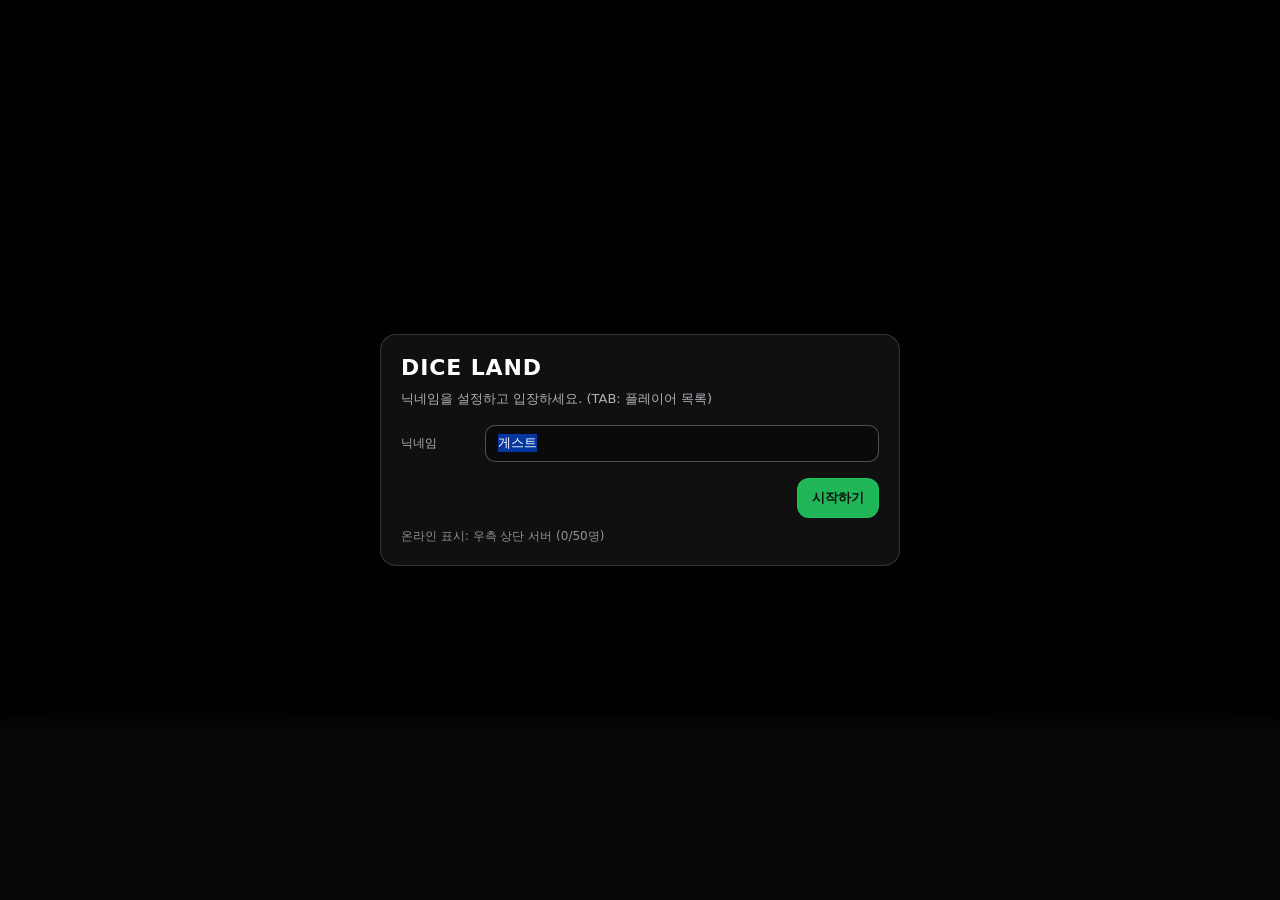
==== index.html @ c03cc37b "Add files via upload" ====
﻿<!doctype html>
<html lang="ko">
<head>
  <meta charset="UTF-8" />
  <meta name="viewport" content="width=device-width,initial-scale=1.0" />
  <title>DiceLand 1.4</title>

  <link rel="stylesheet" href="./styles/base.css" />
  <link rel="stylesheet" href="./styles/hud.css" />
  <link rel="stylesheet" href="./styles/modal.css" />
  <link rel="stylesheet" href="./styles/chat.css" />
  <link rel="stylesheet" href="./styles/menu.css" />
  <link rel="stylesheet" href="./styles/playerList.css" />
  <link rel="stylesheet" href="./styles/scenes/slotMachine.css" />
  <link rel="stylesheet" href="./styles/scenes/exchange.css" />
  <link rel="stylesheet" href="./styles/scenes/casino.css" />
  <link rel="stylesheet" href="./styles/scenes/blackjack.css" />
  <link rel="stylesheet" href="./styles/scenes/roulette.css" />
  <link rel="stylesheet" href="./styles/scenes/russianroulette.css" />

  <link rel="icon" href="./assets/favicon.ico" />
</head>

<body>
  <!-- MAIN MENU (index single entry) -->
  <div id="main-menu" class="hidden" aria-hidden="true">
    <div class="menu-panel">
      <h1 class="menu-title">DICE LAND</h1>
      <p class="menu-desc">닉네임을 설정하고 입장하세요. (TAB: 플레이어 목록)</p>

      <div class="menu-row">
        <label for="menu-nickname">닉네임</label>
        <input id="menu-nickname" type="text" maxlength="12" placeholder="닉네임" />
      </div>

      <div class="menu-actions">
        <button id="menu-start" class="menu-btn primary" type="button">시작하기</button>
      </div>

      <div class="menu-hint">온라인 표시: 우측 상단 서버 (0/50명)</div>
    </div>
  </div>

  <!-- Settings Gear (in-game) -->
  <button id="settings-btn" class="settings-gear" type="button" aria-label="설정">⚙</button>

  <!-- Settings Modal -->
  <div id="settings-modal" class="modal hidden" aria-hidden="true">
    <div class="modal-backdrop" id="settings-backdrop"></div>
    <div class="modal-panel" role="dialog" aria-modal="true" aria-label="설정">
      <h2 class="modal-title">설정</h2>
      <p class="modal-desc">메인 화면으로 돌아가거나 계속할 수 있습니다.</p>
      <div class="settings-actions">
        <button id="settings-to-main" class="menu-btn" type="button">메인으로</button>
        <button id="settings-close" class="menu-btn primary" type="button">닫기</button>
      </div>
    </div>
  </div>

  <!-- GAME CANVAS -->
  <canvas id="gameCanvas" width="1280" height="720"></canvas>

  <!-- HUD -->
  <div id="ui-layer">
    <div class="hud-box">
      <h1 class="hud-title">GRAND CASINO</h1>
      <p class="hud-sub">위치: <span id="location-text">카지노 로비</span></p>
    </div>
  </div>

  <!-- Controls Panel (right) -->
  <div id="controls-panel" class="hidden">
    <div class="hud-box hud-help">
      <div>이동: WASD / 방향키</div>
      <div>상호작용: <b>F</b></div>
      <div>닫기: <b>ESC</b></div>
    </div>
  </div>

  <div id="ui-top-right">
    <button id="controls-toggle" type="button" aria-pressed="false">컨트롤 변경(모바일)</button>

    <div id="server-status" class="hud-box">
      <div class="hud-title">SERVER</div>
      <div id="server-count" class="hud-value" data-server-count>0/50명</div>
    </div>

    <div class="hud-box">
      <div class="hud-title">돈</div>
      <div id="money-display" class="hud-value">0원</div>
    </div>

    <div class="hud-box">
      <div class="hud-title">칩</div>
      <div id="chip-display" class="hud-value">0</div>
    </div>
  </div>

  <!-- Ranking Layer -->
  <div id="ranking-layer">
    <div class="ranking-box">
      <div class="ranking-title">
        <span>TOP 도박사</span>
        <span style="font-size: 11px; opacity: 0.7;">실시간</span>
      </div>
      <ul id="ranking-list" class="ranking-list"></ul>
    </div>
  </div>

  <div id="interaction-prompt" class="interaction-prompt" aria-hidden="true"></div>

  <!-- Mobile -->
  <div id="joystick-zone">
    <div id="joystick-knob"></div>
  </div>
  <button id="mobile-action" class="mobile-action" type="button" aria-label="상호작용(F)">F</button>

  <!-- SLOT MODAL -->
  <div id="slot-modal" class="modal hidden" aria-hidden="true">
    <div class="modal-backdrop" id="slot-backdrop"></div>
    <div class="modal-panel" role="dialog" aria-modal="true" aria-label="슬롯머신">
      <div class="modal-topbar">
        <div class="modal-title">SLOT MACHINE</div>
        <button class="modal-close" id="slot-close-btn" type="button">닫기 (ESC)</button>
      </div>
      <div class="slot-wrap">
        <div class="game-container">
          <canvas id="slotCanvas" width="400" height="240"></canvas>
          <div class="control-panel">
            <div class="status-bar">
              <div class="lcd-display">
                <span class="label">CREDIT</span>
                <span id="creditDisplay" class="value">0</span>
              </div>
              <div class="lcd-display">
                <span class="label">WIN</span>
                <span id="winDisplay" class="value">0</span>
              </div>
            </div>
            <div class="msg-box" id="msgArea">레버를 당겨주세요!</div>
            <div class="buttons">
              <button class="bet-btn" data-bet="10" type="button">10칩</button>
              <button class="bet-btn" data-bet="50" type="button">50칩</button>
              <button class="bet-btn active" data-bet="100" type="button">100칩(MAX)</button>
            </div>
          </div>
        </div>
      </div>
    </div>
  </div>

  <!-- EXCHANGE MODAL -->
  <div id="exchange-modal" class="modal hidden" aria-hidden="true">
    <div class="modal-backdrop" id="exchange-backdrop"></div>
    <div class="modal-panel" role="dialog" aria-modal="true" aria-label="환전소">
      <div class="modal-topbar">
        <div class="modal-title">EXCHANGE</div>
        <button class="modal-close" id="exchange-close-btn" type="button">닫기 (ESC)</button>
      </div>
      <div class="slot-wrap">
        <div class="game-container">
          <div class="control-panel" style="border-top: 2px solid #444; border-radius: 12px;">
            <div class="status-bar">
              <div class="lcd-display">
                <span class="label">CASH (원)</span>
                <span id="exchangeCash" class="value">0</span>
              </div>
              <div class="lcd-display">
                <span class="label">CHIPS</span>
                <span id="exchangeChips" class="value">0</span>
              </div>
              <div class="lcd-display">
                <span class="label">CHIP VALUE (원)</span>
                <span id="exchangeChipValue" class="value">0</span>
              </div>
            </div>
            <div class="msg-box" id="exchangeMsg">환전할 금액(칩)을 선택하세요!</div>
            <div class="buttons" style="flex-wrap: wrap;">
              <button class="bet-btn xchg-btn" data-dir="C2H" data-amount="10" type="button">1만원 → 10칩</button>
              <button class="bet-btn xchg-btn" data-dir="C2H" data-amount="50" type="button">5만원 → 50칩</button>
              <button class="bet-btn xchg-btn" data-dir="C2H" data-amount="100" type="button">10만원 → 100칩</button>
              <button class="bet-btn xchg-btn" data-dir="H2C" data-amount="10" type="button">10칩 → 1만원</button>
              <button class="bet-btn xchg-btn" data-dir="H2C" data-amount="50" type="button">50칩 → 5만원</button>
              <button class="bet-btn xchg-btn" data-dir="H2C" data-amount="100" type="button">100칩 → 10만원</button>
            </div>
          </div>
        </div>
      </div>
    </div>
  </div>

  <!-- BLACKJACK MODAL -->
  <div id="blackjack-modal" class="modal hidden" aria-hidden="true">
    <div class="modal-backdrop" id="blackjack-backdrop"></div>
    <div class="modal-panel" role="dialog" aria-modal="true" aria-label="블랙잭">
      <div class="modal-topbar">
        <div class="modal-title">BLACKJACK - STRATEGY</div>
        <button class="modal-close" id="blackjack-close-btn" type="button">닫기 (ESC)</button>
      </div>
      <div class="felt-table">
        <div class="flex" style="flex-direction: column; align-items: center; padding-top: 2rem;">
          <div style="color: rgba(220,252,231,0.5); font-weight: bold; margin-bottom: 0.5rem; letter-spacing: 0.2em; font-size: 0.75rem;">DEALER</div>
          <div style="height: 2rem; margin-bottom: 0.5rem; display: flex; align-items: center;">
            <span id="bj-dealer-score" class="dealer-score">0</span>
          </div>
          <div id="bj-dealer-hand" class="hand-container" style="width: 100%;"></div>
        </div>
        <div style="position: relative; flex: 1; display: flex; align-items: center; justify-content: center;">
          <div class="msg-overlay" id="bj-message-box">
            <h1 id="bj-game-result" class="msg-title">WIN!</h1>
            <p id="bj-game-desc" class="msg-desc">딜러 버스트</p>
          </div>
        </div>
        <div class="flex" style="flex-direction: column; align-items: center; padding-bottom: 1.5rem; position: relative; z-index: 10; width: 100%;">
          <div id="bj-player-hand" class="hand-container" style="width: 100%; margin-bottom: 0.5rem;"></div>
          <div class="info-row">
            <div class="info-col" style="text-align: left;">
              <div class="info-label">보유 칩</div>
              <div id="bj-chips-display" class="info-val yellow">0</div>
            </div>
            <div class="flex" style="flex-direction: column; align-items: center;">
              <span style="color: rgba(220,252,231,0.5); font-weight: bold; letter-spacing: 0.2em; font-size: 0.75rem; margin-bottom: 0.25rem;">PLAYER</span>
              <div style="display: flex; align-items: center; gap: 0.5rem;">
                <div id="bj-ace-controls" class="hidden">
                  <button id="bj-ace-1" class="ace-btn">A=1</button>
                  <button id="bj-ace-11" class="ace-btn active">A=11</button>
                </div>
                <span id="bj-player-score" class="player-score">0</span>
              </div>
            </div>
            <div class="info-col" style="text-align: right;">
              <div class="info-label">현재 베팅</div>
              <div id="bj-bet-display" class="info-val white">0</div>
            </div>
          </div>
          <div id="bj-panel-betting" class="controls-area">
            <div class="flex gap-4">
              <button class="bj-chip chip-10" data-amount="10">10</button>
              <button class="bj-chip chip-50" data-amount="50">50</button>
              <button class="bj-chip chip-100" data-amount="100">100</button>
            </div>
            <div style="width: 1px; height: 32px; background: rgba(255,255,255,0.2); margin: 0 1rem;"></div>
            <button id="bj-btn-reset" class="text-xs" style="color: #fca5a5; font-weight: bold; margin-right: 1rem;">취소</button>
            <button id="bj-btn-deal" disabled class="btn-deal">게임 시작</button>
          </div>
          <div id="bj-panel-play" class="controls-area hidden">
            <button id="bj-btn-hit" class="btn-action btn-hit">히트 (Hit)</button>
            <button id="bj-btn-stand" class="btn-action btn-stand">스탠드 (Stand)</button>
            <button id="bj-btn-double" class="btn-action btn-double">더블<br>다운</button>
          </div>
          <div id="bj-panel-restart" class="controls-area hidden">
            <button id="bj-btn-restart" class="btn-restart">다시 하기</button>
          </div>
        </div>
      </div>
    </div>
  </div>

  <!-- ROULETTE MODAL -->
  <div id="roulette-modal" class="modal hidden" aria-hidden="true">
    <div class="modal-backdrop" id="roulette-backdrop"></div>
    <div class="modal-panel" role="dialog" aria-modal="true" aria-label="룰렛">
      <div class="modal-topbar">
        <div class="modal-title">ROYAL ROULETTE</div>
        <div style="display:flex; gap:0.5rem; align-items:center;">
          <button id="roulette-help-btn" class="btn-help-icon" title="배당률 보기">?</button>
          <button class="modal-close" id="roulette-close-btn" type="button">닫기 (ESC)</button>
        </div>
      </div>

      <!-- 도움말(배당률) 모달 오버레이 -->
      <div id="roulette-help-overlay" class="help-overlay hidden">
        <div class="help-panel">
          <div class="help-header">
            <h3>배당률 안내 (Payouts)</h3>
            <button id="roulette-help-close" class="help-close">?</button>
          </div>
          <div class="help-body">
            <p class="help-note">
              ※ 배당률은 <strong>'원금 포함 지급'</strong> 기준입니다.<br>
              <span class="text-sm text-gray-400">예: 2배 = 1000원 베팅 시 2000원 지급 (순이익 1000원)</span>
            </p>

            <div class="payout-table-wrap">
              <table class="payout-table">
                <thead>
                  <tr>
                    <th>베팅 종류</th>
                    <th>당첨 조건</th>
                    <th>지급 배수</th>
                    <th>순이익</th>
                  </tr>
                </thead>
                <tbody id="roulette-payout-list"></tbody>
              </table>
            </div>

            <div class="help-footer">
              <p class="text-caution">
                ※ <strong>0(Zero) 당첨 시 주의사항</strong><br>
                숫자 '0'에 직접 베팅한 경우를 제외하고,<br>
                빨강/검정, 홀/짝, 범위, 더즌 등 <strong>모든 그룹 베팅은 미당첨</strong> 처리됩니다.
              </p>
            </div>
          </div>
        </div>
      </div>

      <div class="roulette-table">
        <div style="display:flex; justify-content:center; align-items:center; padding-top:1rem; position: relative; flex:1;">
          <div class="wheel-container">
            <div class="wheel-pointer"></div>
            <div id="roulette-wheel" class="wheel"></div>
            <div class="wheel-center">
              <span id="roulette-result">?</span>
            </div>
          </div>

          <div id="roulette-msg" class="roulette-msg">
            <h2 id="roulette-msg-title" class="roulette-msg-title">WIN!</h2>
            <p id="roulette-msg-desc" class="roulette-msg-desc">+100</p>
          </div>
        </div>

        <div class="roulette-controls">
          <div class="roulette-info">
            <div>
              <div class="label-xs">CHIPS</div>
              <div id="roulette-money" class="val-xl text-yellow">0</div>
            </div>
            <div style="text-align:right;">
              <div class="label-xs">BET</div>
              <div id="roulette-bet" class="val-xl">0</div>
            </div>
          </div>

          <div class="betting-board-wrap">
            <div id="roulette-board" class="betting-board"></div>
            <div class="side-bets">
              <div class="bet-cell cell-plain side-bet-btn" data-type="1st12">1st 12</div>
              <div class="bet-cell cell-plain side-bet-btn" data-type="2nd12">2nd 12</div>
              <div class="bet-cell cell-plain side-bet-btn" data-type="3rd12">3rd 12</div>
              <div class="bet-cell cell-plain side-bet-btn" data-type="1to18">1-18</div>
              <div class="bet-cell cell-red side-bet-btn" data-type="even">EVEN</div>
              <div class="bet-cell cell-red side-bet-btn" data-type="red">RED</div>
              <div class="bet-cell cell-black side-bet-btn" data-type="black">BLACK</div>
              <div class="bet-cell cell-black side-bet-btn" data-type="odd">ODD</div>
              <div class="bet-cell cell-plain side-bet-btn" data-type="19to36">19-36</div>
            </div>
          </div>

          <div class="btn-bar">
            <button class="chip chip-10" data-val="10">10</button>
            <button class="chip chip-50" data-val="50">50</button>
            <button class="chip chip-100" data-val="100">100</button>

            <div class="divider"></div>

            <button id="btn-roulette-clear" class="btn-clear block">초기화</button>
            <button id="btn-roulette-spin" disabled class="btn-spin">SPIN</button>
          </div>
        </div>
      </div>
    </div>
  </div>

  <!-- Russian Roulette Modal -->
  <div id="rr-modal" class="modal hidden" aria-hidden="true">
    <div class="modal-card rr-card">
      <button id="rr-close" class="modal-close" type="button" aria-label="닫기">X</button>
      <iframe id="rr-iframe" class="rr-iframe" title="Russian Roulette" src="about:blank"></iframe>
    </div>
  </div>

  <!-- Player List (TAB) -->
  <div id="playerlist-overlay" class="playerlist hidden" aria-hidden="true">
    <div class="playerlist-panel" role="dialog" aria-label="플레이어 목록">
      <div class="playerlist-top">
        <div class="playerlist-title">PLAYERS</div>
        <div id="playerlist-sub" class="playerlist-sub">0/50명</div>
      </div>
      <div id="playerlist-body" class="playerlist-body"></div>
      <div class="playerlist-hint">TAB: 닫기</div>
    </div>
  </div>

  <!-- Death Overlay -->
  <div id="death-overlay" class="death-overlay hidden" aria-hidden="true">
    <div class="death-panel">
      <div class="death-title">사망하셨습니다.</div>
      <div class="death-sub">모든 돈이 초기화됩니다.</div>
    </div>
  </div>

  <!-- Chat -->
  <div id="chat-panel" class="chat-panel">
    <div id="chat-log" class="chat-log"></div>
    <div class="chat-input-row">
      <input id="chat-input" class="chat-input" placeholder="T 또는 Enter로 채팅" />
      <button id="chat-send" class="chat-send">전송</button>
    </div>
  </div>

  <script type="module" src="./src/main.js"></script>
</body>
</html>
---- styles/base.css ----
/* base.css - 리셋/공통 변수/기본 스타일 */
@import url('https://fonts.googleapis.com/css2?family=Black+Han+Sans&family=Orbitron:wght@500;700&family=Rye&display=swap');

:root {
    --bg: #111;
    --panel: rgba(0, 0, 0, 0.70);
    --border: #444;
    --gold: #ffd700;
    --green: #4ade80;
}

* {
    box-sizing: border-box;
}

body {
    margin: 0;
    overflow: hidden;
    background: #1a1a1a;
    color: #fff;
    font-family: system-ui, -apple-system, Segoe UI, Roboto, sans-serif;
    touch-action: none;
}

/* Canvas */
#gameCanvas {
    display: block;
}
---- styles/hud.css ----
/* hud.css - HUD 스타일 */

#ui-layer {
    position: absolute;
    top: 16px;
    left: 16px;
    pointer-events: none;
    z-index: 10;
    display: flex;
    flex-direction: column;
    gap: 10px;
}

#ui-top-right {
    position: absolute;
    top: 72px;
    right: 16px;
    pointer-events: auto;
    z-index: 20;
    display: flex;
    flex-direction: column;
    align-items: flex-end;
    gap: 10px;
}

.hud-box {
    background: var(--panel);
    border: 1px solid var(--border);
    border-radius: 10px;
    padding: 10px 12px;
    backdrop-filter: blur(4px);
    pointer-events: none;
}

.server-box{
    pointer-events: none;
    min-width: 160px;
    padding: 10px 12px;
}
.server-line{
    display:flex;
    align-items:center;
    gap:8px;
    font-size: 12px;
    color:#cfcfcf;
}
.server-dot{
    width:10px;
    height:10px;
    border-radius:999px;
    background: rgba(34,197,94,0.95);
    box-shadow: 0 0 0 4px rgba(34,197,94,0.12);
}
.server-label{
    font-weight:900;
    letter-spacing:0.08em;
    color: rgba(226,232,240,0.85);
}
.server-state{
    margin-left:auto;
    font-weight:900;
    color: rgba(34,197,94,0.95);
}
.server-count{
    margin-top: 8px;
    font-size: 14px;
    font-weight: 900;
    color: rgba(226,232,240,0.95);
    font-variant-numeric: tabular-nums;
}

.hud-title {
    margin: 0;
    font-size: 18px;
    font-weight: 800;
    color: #fbbf24;
}

.hud-sub {
    margin: 6px 0 0 0;
    font-size: 12px;
    color: #cfcfcf;
}

.hud-money {
    margin: 0;
    font-size: 16px;
}

.hud-money-line {
    display: flex;
    align-items: center;
    gap: 8px;
    font-size: 18px;
    font-weight: 800;
    color: var(--green);
}

.hud-chip-line {
    margin-top: 6px;
    font-size: 12px;
    color: #cfcfcf;
}

.won-badge {
    width: 24px;
    height: 24px;
    border-radius: 999px;
    display: inline-flex;
    align-items: center;
    justify-content: center;
    background: #0f3d2e;
    border: 1px solid #19b86a;
    color: #c7f9d7;
    font-size: 12px;
    font-weight: 800;
}

#money-display {
    font-weight: 800;
    color: var(--green);
    font-variant-numeric: tabular-nums;
}

.hud-help {
    font-size: 12px;
    opacity: 0.95;
}

/* Interaction prompt */
.interaction-prompt {
    position: absolute;
    bottom: 96px;
    left: 50%;
    transform: translateX(-50%);
    background: rgba(0, 0, 0, 0.85);
    color: var(--gold);
    padding: 10px 16px;
    border-radius: 20px;
    border: 2px solid var(--gold);
    font-weight: 800;
    display: none;
    z-index: 10;
}

/* Mobile Joystick */
#joystick-zone {
    position: absolute;
    bottom: 40px;
    left: 40px;
    width: 120px;
    height: 120px;
    background: rgba(255, 255, 255, 0.08);
    border-radius: 50%;
    display: none;
    touch-action: none;
    z-index: 10;
}

#joystick-knob {
    position: absolute;
    top: 50%;
    left: 50%;
    width: 50px;
    height: 50px;
    background: rgba(255, 255, 255, 0.35);
    border-radius: 50%;
    transform: translate(-50%, -50%);
    pointer-events: none;
}

/* Mobile Action Button */
.mobile-action {
    position: absolute;
    right: 18px;
    bottom: 42px;
    z-index: 12;
    display: none;
    pointer-events: auto;
    width: 88px;
    height: 88px;
    padding: 0;
    border-radius: 50%;
    border: 2px solid var(--gold);
    background: rgba(0, 0, 0, 0.75);
    color: var(--gold);
    font-weight: 900;
    font-size: 28px;
    letter-spacing: 0.5px;
    align-items: center;
    justify-content: center;
}

body.mobile-controls-hidden #joystick-zone,
body.mobile-controls-hidden .mobile-action {
    display: none !important;
}

/* Mobile responsive */
@media (max-width: 768px) {
    #joystick-zone {
        display: block;
        left: 18px;
        bottom: 32px;
        top: auto;
    }

    .mobile-action {
        display: flex;
    }

    #ui-layer {
        left: 10px;
        top: 10px;
        gap: 8px;
    }

    .hud-box {
        padding: 10px 10px;
        border-radius: 12px;
    }

    .hud-title {
        font-size: 16px;
    }

    .hud-money {
        font-size: 15px;
    }

    .hud-help {
        display: none;
    }
}

/* Ranking System */
#ranking-layer {
    position: absolute;
    top: 96px;
    left: 16px;
    right: auto;
    pointer-events: none;
    z-index: 10;
}

.ranking-box {
    background: var(--panel);
    border: 1px solid var(--border);
    border-radius: 10px;
    padding: 10px 15px;
    backdrop-filter: blur(4px);
    width: 200px;
}

.ranking-title {
    margin: 0 0 10px 0;
    font-size: 16px;
    font-weight: 800;
    color: var(--gold);
    display: flex;
    justify-content: space-between;
    align-items: center;
    border-bottom: 1px solid #444;
    padding-bottom: 5px;
}

.ranking-list {
    margin: 0;
    padding: 0;
    list-style: none;
}

.ranking-item {
    display: flex;
    justify-content: space-between;
    align-items: center;
    font-size: 13px;
    padding: 4px 0;
    color: #ccc;
}

.ranking-item.highlight {
    color: var(--green);
    font-weight: bold;
}

.rank-idx {
    width: 24px;
    color: #777;
    font-weight: 600;
}

.rank-idx.top1 { color: #fbbf24; }
.rank-idx.top2 { color: #d1d5db; }
.rank-idx.top3 { color: #b45309; }

.rank-name {
    flex: 1;
    overflow: hidden;
    text-overflow: ellipsis;
    white-space: nowrap;
    padding-right: 8px;
}

.rank-val {
    font-variant-numeric: tabular-nums;
    font-weight: bold;
}

#controls-toggle {
    pointer-events: auto;
    width: 110px;
    height: 36px;
    border-radius: 10px;
    border: 1px solid rgba(255,255,255,0.16);
    background: rgba(0,0,0,0.35);
    color: rgba(255,255,255,0.9);
    font-weight: 900;
    cursor: pointer;
}

#controls-panel {
    position: absolute;
    top: 16px;
    right: 16px;
    z-index: 19;
    pointer-events: none;
}

#controls-panel .hud-box {
    pointer-events: none;
}

#controls-panel.hidden { display: none !important; }

.hud-value {
    font-size: 16px;
    font-weight: 900;
    color: #ffffff;
    font-variant-numeric: tabular-nums;
}

/* ===== HUD Gear (Settings) ===== */
.hud-gear{
    pointer-events: auto;
    width: 44px;
    height: 44px;
    border-radius: 14px;
    border: 1px solid rgba(255,255,255,0.14);
    background: rgba(0,0,0,0.35);
    color: rgba(255,255,255,0.92);
    font-size: 18px;
    font-weight: 900;
    cursor: pointer;
    box-shadow: 0 12px 30px rgba(0,0,0,0.25);
}
.hud-gear:hover{
    border-color: rgba(129,140,248,0.40);
}
.hud-gear:active{
    transform: translateY(1px);
}
---- styles/modal.css ----
/* modal.css - 모달 공통 스타일 */

.modal {
    position: fixed;
    inset: 0;
    z-index: 50;
}

.hidden {
    display: none;
}

.modal-backdrop {
    position: absolute;
    inset: 0;
    background: rgba(0, 0, 0, 0.65);
}

.modal-panel {
    position: relative;
    width: min(520px, 92vw);
    margin: 6vh auto 0 auto;
    border-radius: 14px;
    border: 1px solid rgba(255, 255, 255, 0.10);
    background: rgba(10, 10, 10, 0.92);
    box-shadow: 0 20px 60px rgba(0, 0, 0, 0.55);
    overflow: hidden;
}

.modal-topbar {
    display: flex;
    align-items: center;
    justify-content: space-between;
    padding: 10px 12px;
    border-bottom: 1px solid rgba(255, 255, 255, 0.08);
}

.modal-title {
    font-weight: 900;
    letter-spacing: 0.5px;
}

.modal-close {
    pointer-events: auto;
    background: rgba(255, 255, 255, 0.08);
    border: 1px solid rgba(255, 255, 255, 0.12);
    color: #fff;
    border-radius: 10px;
    padding: 8px 10px;
    cursor: pointer;
}

.modal-close:active {
    transform: translateY(1px);
}

@media (max-width: 768px) {
    .modal-panel {
        width: min(560px, 96vw);
        margin: 3vh auto 0 auto;
    }
}
---- styles/chat.css ----
/* chat.css - Global chat panel */

#chat-panel.chat-panel {
    position: fixed;
    left: 16px;
    top: 220px;
    bottom: auto;
    width: 320px;
    max-height: 280px;
    background: rgba(0, 0, 0, 0.78);
    border: 1px solid #444;
    border-radius: 12px;
    display: flex;
    flex-direction: column;
    z-index: 30;
    pointer-events: auto;
    backdrop-filter: blur(6px);
}

.chat-header {
    display: flex;
    align-items: center;
    justify-content: space-between;
    gap: 10px;
    padding: 8px 10px;
    border-bottom: 1px solid rgba(255, 255, 255, 0.08);
    background: rgba(0, 0, 0, 0.6);
    border-top-left-radius: 12px;
    border-top-right-radius: 12px;
    cursor: default;
}

.chat-panel.drag-enabled .chat-header {
    cursor: move;
}

.chat-title {
    font-size: 13px;
    font-weight: 800;
    letter-spacing: 0.4px;
    color: #fbbf24;
}

.chat-actions {
    display: flex;
    gap: 6px;
    margin-left: auto;
}

#chat-move-toggle {
    border: 1px solid rgba(255, 255, 255, 0.2);
    background: rgba(255, 255, 255, 0.08);
    color: #fff;
    border-radius: 10px;
    padding: 4px 10px;
    cursor: pointer;
    font-size: 12px;
}

#chat-move-toggle.active {
    background: rgba(251, 191, 36, 0.2);
    border-color: rgba(251, 191, 36, 0.6);
    color: #fbbf24;
}

#chat-toggle {
    border: 1px solid rgba(255, 255, 255, 0.2);
    background: rgba(255, 255, 255, 0.08);
    color: #fff;
    border-radius: 10px;
    padding: 4px 10px;
    cursor: pointer;
    font-size: 12px;
}

.chat-log {
    flex: 1;
    overflow-y: auto;
    padding: 8px 10px;
    font-size: 12px;
    line-height: 1.4;
}

.chat-line {
    margin-bottom: 4px;
    white-space: pre-wrap;
    word-break: break-word;
}

.chat-footer {
    display: flex;
    gap: 6px;
    padding: 8px;
    border-top: 1px solid rgba(255, 255, 255, 0.08);
}

.chat-input-row {
    display: flex;
    gap: 6px;
    padding: 8px;
    border-top: 1px solid rgba(255, 255, 255, 0.08);
}

.chat-input {
    flex: 1;
    border-radius: 10px;
    border: 1px solid #333;
    background: rgba(0, 0, 0, 0.6);
    color: #fff;
    padding: 6px 10px;
    font-size: 13px;
}

.chat-send {
    border-radius: 10px;
    border: 1px solid rgba(255, 255, 255, 0.25);
    background: rgba(255, 255, 255, 0.1);
    color: #fff;
    padding: 6px 10px;
    cursor: pointer;
    font-size: 12px;
    white-space: nowrap;
}

#chat-input {
    flex: 1;
    border-radius: 10px;
    border: 1px solid #333;
    background: rgba(0, 0, 0, 0.6);
    color: #fff;
    padding: 6px 10px;
    font-size: 13px;
}

#chat-send {
    border-radius: 10px;
    border: 1px solid rgba(255, 255, 255, 0.25);
    background: rgba(255, 255, 255, 0.1);
    color: #fff;
    padding: 6px 10px;
    cursor: pointer;
    font-size: 12px;
    white-space: nowrap;
}

.chat-panel.collapsed {
    width: auto;
    max-height: none;
}

.chat-panel.collapsed .chat-title,
.chat-panel.collapsed .chat-log,
.chat-panel.collapsed .chat-footer {
    display: none;
}

.chat-panel.collapsed #chat-toggle {
    padding: 6px 12px;
    font-weight: 800;
    letter-spacing: 1px;
}

@media (max-width: 768px) {
    #chat-panel.chat-panel {
        width: min(320px, 92vw);
        left: 12px;
        top: 220px;
        bottom: auto;
    }

    .chat-panel.collapsed {
        bottom: 110px;
    }
}
---- styles/menu.css ----
/* menu.css - index.html single entry main menu/settings UI */

.hidden { display: none !important; }

/* Main menu overlay */
#main-menu {
  position: fixed;
  inset: 0;
  z-index: 2000;
  display: flex;
  align-items: center;
  justify-content: center;
  padding: 24px;
  background: rgba(0,0,0,0.72);
  backdrop-filter: blur(6px);
}

.menu-panel {
  width: min(520px, 94vw);
  background: rgba(18,18,18,0.92);
  border: 1px solid rgba(255,255,255,0.16);
  border-radius: 16px;
  padding: 20px;
  box-shadow: 0 20px 80px rgba(0,0,0,0.55);
}

.menu-title {
  font-size: 22px;
  font-weight: 900;
  letter-spacing: 0.04em;
  margin: 0 0 10px;
}

.menu-desc {
  margin: 0 0 16px;
  color: rgba(226,232,240,0.75);
  font-size: 13px;
  line-height: 1.4;
}

.menu-row {
  display: flex;
  gap: 10px;
  align-items: center;
  margin-top: 10px;
}

.menu-row label {
  width: 74px;
  font-size: 12px;
  color: rgba(226,232,240,0.75);
}

.menu-row input {
  flex: 1;
  background: rgba(10,10,10,0.9);
  border: 1px solid rgba(255,255,255,0.16);
  border-radius: 10px;
  padding: 10px 12px;
  color: #fff;
  outline: none;
}

.menu-row input:focus {
  border-color: rgba(255,255,255,0.28);
}

.menu-actions {
  display: flex;
  gap: 10px;
  justify-content: flex-end;
  margin-top: 16px;
}

.menu-btn {
  border: 1px solid rgba(255,255,255,0.16);
  background: rgba(255,255,255,0.08);
  color: rgba(226,232,240,0.95);
  border-radius: 12px;
  padding: 10px 14px;
  font-weight: 900;
  cursor: pointer;
}

.menu-btn.primary {
  background: rgba(34,197,94,0.92);
  border-color: rgba(34,197,94,0.92);
  color: rgba(10,10,10,0.95);
}

.menu-hint {
  margin-top: 10px;
  font-size: 12px;
  color: rgba(226,232,240,0.6);
}

/* Hide HUD/Chat while menu open */
body.menu-open #ui-layer,
body.menu-open #ui-top-right,
body.menu-open #controls-panel,
body.menu-open #ranking-layer,
body.menu-open #chat-panel,
body.menu-open #joystick-zone,
body.menu-open #mobile-action,
body.menu-open .settings-gear {
  display: none !important;
}

/* In-game settings gear */
.settings-gear {
  position: fixed;
  top: 14px;
  right: 14px;
  z-index: 1200;
  width: 42px;
  height: 42px;
  border-radius: 999px;
  border: 1px solid rgba(255,255,255,0.18);
  background: rgba(20,20,20,0.65);
  backdrop-filter: blur(6px);
  color: rgba(226,232,240,0.92);
  font-size: 18px;
  font-weight: 900;
  cursor: pointer;
}

.settings-gear:active { transform: scale(0.98); }

/* Settings modal */
#settings-modal .modal-panel {
  max-width: 420px;
}

.settings-actions {
  display: flex;
  justify-content: flex-end;
  gap: 10px;
  margin-top: 14px;
}
---- styles/playerList.css ----
/* playerList.css - Player list overlay + death overlay */

.playerlist {
    position: fixed;
    inset: 0;
    z-index: 2200;
    display: flex;
    align-items: center;
    justify-content: center;
    background: rgba(0, 0, 0, 0.45);
    backdrop-filter: blur(4px);
}

.playerlist-panel {
    width: min(720px, 92vw);
    background: rgba(12, 14, 20, 0.92);
    border: 1px solid rgba(255, 255, 255, 0.14);
    border-radius: 16px;
    padding: 16px;
    box-shadow: 0 20px 80px rgba(0, 0, 0, 0.55);
    color: #e5e7eb;
}

.playerlist-top {
    display: flex;
    align-items: baseline;
    justify-content: space-between;
    margin-bottom: 10px;
}

.playerlist-title {
    font-weight: 900;
    letter-spacing: 0.08em;
    font-size: 14px;
    color: #fbbf24;
}

.playerlist-sub {
    font-size: 12px;
    color: rgba(255, 255, 255, 0.6);
    font-variant-numeric: tabular-nums;
}

.playerlist-body {
    display: grid;
    gap: 6px;
    max-height: 360px;
    overflow: auto;
}

.playerlist-row {
    display: grid;
    grid-template-columns: 140px 1fr 140px 90px;
    gap: 8px;
    padding: 8px 10px;
    border-radius: 10px;
    background: rgba(255, 255, 255, 0.04);
    border: 1px solid rgba(255, 255, 255, 0.08);
    font-size: 12px;
}

.playerlist-col {
    overflow: hidden;
    text-overflow: ellipsis;
    white-space: nowrap;
}

.playerlist-col.cash {
    text-align: right;
    font-variant-numeric: tabular-nums;
}

.playerlist-col.status {
    text-align: right;
    font-weight: 800;
}

.playerlist-col.status.local {
    color: #22c55e;
}

.playerlist-col.status.online {
    color: #60a5fa;
}

.playerlist-col.status.offline {
    color: #9ca3af;
}

.playerlist-hint {
    margin-top: 10px;
    font-size: 12px;
    color: rgba(255, 255, 255, 0.55);
    text-align: right;
}

.death-overlay {
    position: fixed;
    inset: 0;
    z-index: 2300;
    display: flex;
    align-items: center;
    justify-content: center;
    background: rgba(0, 0, 0, 0.55);
    backdrop-filter: blur(3px);
}

.death-panel {
    width: min(420px, 88vw);
    background: rgba(12, 14, 20, 0.94);
    border: 1px solid rgba(255, 255, 255, 0.16);
    border-radius: 16px;
    padding: 18px;
    text-align: center;
    box-shadow: 0 18px 60px rgba(0, 0, 0, 0.5);
}

.death-title {
    font-size: 20px;
    font-weight: 900;
    color: #f87171;
}

.death-sub {
    margin-top: 6px;
    font-size: 13px;
    color: rgba(255, 255, 255, 0.75);
}
---- styles/scenes/slotMachine.css ----
/* slotMachine.css - 슬롯 머신 전용 스타일 */

.slot-wrap {
    padding: 14px 12px 16px 12px;
    display: flex;
    justify-content: center;
}

.game-container {
    position: relative;
    display: flex;
    flex-direction: column;
    align-items: center;
    user-select: none;
}

#slotCanvas {
    background: transparent;
    cursor: grab;
    touch-action: none;
}

#slotCanvas:active {
    cursor: grabbing;
}

/* 슬롯 컨트롤 패널 */
.control-panel {
    width: 340px;
    background: linear-gradient(180deg, #2b2b2b 0%, #1a1a1a 100%);
    padding: 10px;
    border-radius: 0 0 12px 12px;
    border: 2px solid #444;
    border-top: none;
    box-shadow: 0 5px 15px rgba(0, 0, 0, 0.8);
    margin-top: -5px;
    z-index: 10;
}

.status-bar {
    display: flex;
    justify-content: space-between;
    margin-bottom: 5px;
}

.lcd-display {
    background: #0f380f;
    padding: 3px 8px;
    border-radius: 4px;
    border: 2px inset #0a250a;
    min-width: 90px;
    text-align: right;
}

.label {
    display: block;
    font-size: 8px;
    color: #8bac8b;
}

.value {
    font-size: 0.9rem;
    font-weight: bold;
    color: #9cf59c;
    font-family: 'Orbitron', sans-serif;
}

.msg-box {
    text-align: center;
    color: #ffd700;
    font-family: 'Black Han Sans', sans-serif;
    font-size: 0.8rem;
    margin: 5px 0;
    min-height: 18px;
}

.buttons {
    display: flex;
    justify-content: center;
    gap: 5px;
}

.bet-btn {
    pointer-events: auto;
    background: linear-gradient(to bottom, #555, #333);
    color: #fff;
    border: 1px solid #777;
    padding: 5px 10px;
    border-radius: 4px;
    cursor: pointer;
    font-family: 'Black Han Sans', sans-serif;
    font-size: 0.7rem;
}

.bet-btn:active {
    transform: translateY(1px);
}

.bet-btn.active {
    background: linear-gradient(to bottom, #f59e0b, #d97706);
    color: #000;
    border-color: #fbbf24;
}

@media (max-width: 768px) {
    .control-panel {
        width: min(360px, 92vw);
    }
}
---- styles/scenes/exchange.css ----
/* exchange.css - 환전소 전용 스타일 */

/* 환전소 모달은 슬롯 머신 스타일을 재사용하므로 추가 스타일은 minimal */
#exchange-modal .control-panel {
    border-top: 2px solid #444;
    border-radius: 12px;
}

#exchange-modal .buttons {
    flex-wrap: wrap;
}
---- styles/scenes/casino.css ----
/* casino.css - 카지노 씬 전용 스타일 */

/* 현재는 캔버스 기반 렌더링이므로 추가 CSS 불필요 */
/* 향후 UI 요소 추가 시 여기에 스타일 정의 */
---- styles/scenes/blackjack.css ----
/* blackjack.css - 블랙잭 전용 스타일 */
/* Tailwind → CSS 변환 */

/* 모달 내부 컨테이너 (width/height 재정의) */
#blackjack-modal .modal-panel {
    max-width: 900px;
    width: 95%;
    height: 85vh;
    /* 높이 제한 해제 */
    display: flex;
    flex-direction: column;
    background-color: #1a1a1a;
    /* bg-gray-900 */
    padding: 0;
    overflow: hidden;
}

/* 테이블 배경 (Felt Table) */
.felt-table {
    flex: 1;
    width: 100%;
    height: 100%;
    background: radial-gradient(circle, #35654d 0%, #1e3c2e 100%);
    border: 12px solid #3e2723;
    border-radius: 20px;
    box-shadow: inset 0 0 60px rgba(0, 0, 0, 0.8), 0 20px 40px rgba(0, 0, 0, 0.6);
    position: relative;
    display: flex;
    flex-direction: column;
    justify-content: space-between;
    overflow: hidden;
}

/* 카드 디자인 */
.bj-card {
    width: 60px;
    height: 90px;
    background-color: white;
    border-radius: 6px;
    box-shadow: 2px 2px 6px rgba(0, 0, 0, 0.4);
    display: flex;
    flex-direction: column;
    justify-content: space-between;
    padding: 4px;
    font-weight: bold;
    font-size: 0.9rem;
    position: relative;
    transition: all 0.4s cubic-bezier(0.175, 0.885, 0.32, 1.275);
    transform-origin: center bottom;
    user-select: none;
}

@media (min-width: 640px) {
    .bj-card {
        width: 75px;
        height: 110px;
        font-size: 1.1rem;
        padding: 5px;
    }
}

.bj-card.red {
    color: #d32f2f;
}

.bj-card.black {
    color: #212121;
}

.bj-card .center-suit {
    position: absolute;
    top: 50%;
    left: 50%;
    transform: translate(-50%, -50%);
    font-size: 1.6rem;
}

@media (min-width: 640px) {
    .bj-card .center-suit {
        font-size: 2rem;
    }
}

.bj-card .corner-br {
    text-align: right;
    transform: rotate(180deg);
    line-height: 1;
}

.bj-card .corner-tl {
    text-align: left;
    line-height: 1;
}

/* 카드 뒷면 */
.bj-card.back {
    background: repeating-linear-gradient(45deg, #b71c1c, #b71c1c 10px, #c62828 10px, #c62828 20px);
    border: 2px solid #fff;
}

.bj-card.back * {
    display: none;
}

/* 핸드 컨테이너 */
.hand-container {
    display: flex;
    justify-content: center;
    height: 100px;
    position: relative;
    perspective: 1000px;
    margin-bottom: 0.5rem;
}

@media (min-width: 640px) {
    .hand-container {
        height: 120px;
    }
}

.hand-container .bj-card {
    margin-left: -30px;
}

@media (min-width: 640px) {
    .hand-container .bj-card {
        margin-left: -40px;
    }
}

.hand-container .bj-card:first-child {
    margin-left: 0;
}

.hand-container .bj-card:hover {
    transform: translateY(-15px) rotate(2deg);
    z-index: 50;
}

/* 딜러 점수 */
.dealer-score,
.player-score {
    background-color: rgba(0, 0, 0, 0.5);
    color: white;
    padding: 2px 12px;
    border-radius: 9999px;
    font-family: monospace;
    font-weight: bold;
    opacity: 0;
    transition: opacity 0.3s;
}

.player-score {
    background-color: #d97706;
    /* yellow-600 */
    box-shadow: 0 4px 6px -1px rgba(0, 0, 0, 0.1);
}

/* 결과 메시지 박스 */
.msg-overlay {
    position: absolute;
    top: 50%;
    left: 50%;
    transform: translate(-50%, -50%) scale(0);
    opacity: 0;
    background-color: rgba(0, 0, 0, 0.7);
    padding: 1.5rem;
    border-radius: 1rem;
    text-align: center;
    backdrop-filter: blur(4px);
    border: 1px solid rgba(255, 255, 255, 0.1);
    transition: all 0.3s ease-out;
    z-index: 20;
}

.msg-overlay.show {
    transform: translate(-50%, -50%) scale(1);
    opacity: 1;
}

.msg-title {
    font-size: 2.25rem;
    font-weight: 900;
    margin-bottom: 0.5rem;
    text-shadow: 0 2px 4px rgba(0, 0, 0, 0.5);
}

.msg-title.win {
    color: #fbbf24;
}

/* yellow-400 */
.msg-title.lose {
    color: #9ca3af;
}

/* gray-400 */
.msg-title.push {
    color: #ffffff;
}

.msg-desc {
    color: white;
    font-weight: bold;
    font-size: 1rem;
}

/* 정보 패널 (돈/베팅/플레이어) */
.info-row {
    display: flex;
    justify-content: space-between;
    align-items: center;
    width: 100%;
    max-width: 28rem;
    padding: 0 1rem;
    margin-bottom: 1rem;
    margin-left: auto;
    margin-right: auto;
}

.info-col {
    text-align: center;
    width: 6rem;
}

.info-label {
    font-size: 0.75rem;
    color: rgba(220, 252, 231, 0.7);
    /* green-200/70 */
}

.info-val {
    font-size: 1.125rem;
    font-weight: bold;
}

.info-val.yellow {
    color: #fbbf24;
}

.info-val.white {
    color: #fff;
}

/* 칩 버튼 */
.bj-chip {
    width: 48px;
    height: 48px;
    border-radius: 50%;
    border: 4px dashed rgba(255, 255, 255, 0.6);
    display: flex;
    align-items: center;
    justify-content: center;
    font-weight: bold;
    color: white;
    box-shadow: 0 4px 5px rgba(0, 0, 0, 0.4);
    cursor: pointer;
    transition: transform 0.1s;
    font-size: 0.75rem;
    background-size: cover;
}

@media (min-width: 640px) {
    .bj-chip {
        width: 55px;
        height: 55px;
        font-size: 0.8rem;
    }
}

.bj-chip:active {
    transform: scale(0.9);
}

.bj-chip:hover {
    transform: translateY(-4px);
}

.chip-10 {
    background-color: #e53935;
}

.chip-50 {
    background-color: #1e88e5;
}

.chip-100 {
    background-color: #43a047;
}

/* 컨트롤 패널 */
.controls-area {
    height: 4rem;
    display: flex;
    justify-content: center;
    align-items: center;
    padding: 0 1rem;
    margin-bottom: 1.5rem;
}

/* 버튼 스타일 */
.btn-action {
    flex: 1;
    font-weight: bold;
    padding: 0.75rem 0;
    border-radius: 0.75rem;
    box-shadow: 0 10px 15px -3px rgba(0, 0, 0, 0.1);
    border-bottom-width: 4px;
    transition: all 0.1s;
    font-size: 0.9rem;
    margin: 0 0.25rem;
    color: white;
}

@media (min-width: 640px) {
    .btn-action {
        font-size: 1rem;
    }
}

.btn-action:active {
    border-bottom-width: 0;
    transform: translateY(4px);
}

.btn-hit {
    background-color: #2563eb;
    border-color: #1e40af;
}

/* blue-600 */
.btn-stand {
    background-color: #dc2626;
    border-color: #991b1b;
}

/* red-600 */
.btn-double {
    background-color: #ca8a04;
    border-color: #854d0e;
    /* yellow-600 */
    width: 5rem;
    flex: none;
    font-size: 0.75rem;
    line-height: 1.2;
}

.btn-deal {
    background-color: #eab308;
    /* yellow-500 */
    color: black;
    font-weight: bold;
    padding: 0.5rem 1.5rem;
    border-radius: 9999px;
    box-shadow: 0 4px 6px -1px rgba(0, 0, 0, 0.1);
    transition: transform 0.1s;
}

.btn-deal:hover {
    background-color: #facc15;
}

.btn-deal:disabled {
    background-color: #4b5563;
    color: #9ca3af;
}

.btn-deal:active {
    transform: scale(0.95);
}

.btn-restart {
    background-color: white;
    color: #14532d;
    /* green-900 */
    font-weight: 900;
    padding: 0.75rem 2.5rem;
    border-radius: 9999px;
    box-shadow: 0 0 15px rgba(255, 255, 255, 0.4);
    animation: bounce 1s infinite;
}

@keyframes bounce {

    0%,
    100% {
        transform: translateY(-5%);
    }

    50% {
        transform: translateY(5%);
    }
}

/* 유틸리티 */
.hidden {
    display: none !important;
}

.flex {
    display: flex;
}

.gap-2 {
    gap: 0.5rem;
}

.gap-4 {
    gap: 1rem;
}

.items-center {
    align-items: center;
}

/* 애니메이션 클래스 */
@keyframes dealSlide {
    from {
        opacity: 0;
        transform: translate(50px, -100px) rotate(45deg);
    }

    to {
        opacity: 1;
        transform: translate(0, 0) rotate(0);
    }
}

.deal-anim {
    animation: dealSlide 0.4s forwards;
}

.scale-125 {
    transform: scale(1.25);
}

.opacity-50 {
    opacity: 0.5;
}

/* Ace 버튼 */
.ace-btn {
    font-size: 0.75rem;
    padding: 2px 8px;
    border-radius: 12px;
    border: 1px solid rgba(255, 255, 255, 0.3);
    background: rgba(0, 0, 0, 0.4);
    color: #aaa;
    cursor: pointer;
    margin-right: 0.25rem;
}

.ace-btn.active {
    background: #fbbf24;
    color: black;
    font-weight: bold;
    border-color: #fbbf24;
    box-shadow: 0 0 8px rgba(251, 191, 36, 0.5);
}
---- styles/scenes/roulette.css ----
/* roulette.css - 룰렛 전용 스타일 */
/* Tailwind → CSS 변환 */

/* 모달 내부 컨테이너 */
#roulette-modal .modal-panel {
    max-width: 900px;
    width: 95%;
    max-height: 90vh;
    display: flex;
    flex-direction: column;
    background-color: #1a1a1a;
    padding: 0;
    overflow: hidden;
    user-select: none;
}

/* 테이블 배경 (Felt Table) - 블랙잭과 통일 */
.roulette-table {
    flex: 1;
    width: 100%;
    min-height: 0;
    background: radial-gradient(circle, #35654d 0%, #1e3c2e 100%);
    border: 12px solid #3e2723;
    border-radius: 20px;
    box-shadow: inset 0 0 60px rgba(0, 0, 0, 0.8), 0 20px 40px rgba(0, 0, 0, 0.6);
    position: relative;
    display: flex;
    flex-direction: column;
    overflow-y: auto;
    overflow-x: hidden;
    padding-bottom: 1rem;
}

/* 룰렛 휠 컨테이너 */
.wheel-container {
    position: relative;
    width: 240px;
    height: 240px;
    border-radius: 50%;
    background: #2d1e12;
    padding: 8px;
    box-shadow: 0 10px 20px rgba(0, 0, 0, 0.5);
    margin: 1rem auto;
}

@media (min-width: 640px) {
    .wheel-container {
        width: 280px;
        height: 280px;
        padding: 10px;
    }
}

/* 회전하는 휠 */
.wheel {
    width: 100%;
    height: 100%;
    border-radius: 50%;
    position: relative;
    overflow: hidden;
    transition: transform 4s cubic-bezier(0.15, 0.90, 0.30, 1.00);
    background: #fff;
    border: 4px solid #d4af37;
}

/* 휠 내부 숫자 세그먼트 */
.wheel-number {
    position: absolute;
    top: 0;
    left: 50%;
    margin-left: -10px;
    /* X축 오프셋: 숫자를 세그먼트 중앙으로 보정 */
    width: 20px;
    height: 50%;
    transform-origin: center bottom;
    display: flex;
    justify-content: center;
    align-items: flex-start;
    padding-top: 15px;
    font-size: 9px;
    font-weight: bold;
    color: white;
    text-shadow: 1px 1px 2px black;
    pointer-events: none;
}

/* 휠 중앙 장식 */
.wheel-center {
    position: absolute;
    top: 50%;
    left: 50%;
    transform: translate(-50%, -50%);
    width: 50px;
    height: 50px;
    background: radial-gradient(circle, #d4af37, #8a6e1e);
    border-radius: 50%;
    z-index: 10;
    box-shadow: 0 0 10px rgba(0, 0, 0, 0.5);
    display: flex;
    align-items: center;
    justify-content: center;
    border: 2px solid white;
}

@media (min-width: 640px) {
    .wheel-center {
        width: 60px;
        height: 60px;
    }
}

#result-display {
    font-size: 1.25rem;
    font-weight: 900;
    color: white;
    line-height: 1;
}

/* 휠 포인터 */
.wheel-pointer {
    position: absolute;
    top: -15px;
    left: 50%;
    transform: translateX(-50%);
    width: 0;
    height: 0;
    border-left: 10px solid transparent;
    border-right: 10px solid transparent;
    border-top: 20px solid #fbbf24;
    z-index: 20;
    filter: drop-shadow(0 2px 2px rgba(0, 0, 0, 0.5));
}

/* 결과 메시지 박스 */
.roulette-msg {
    position: absolute;
    top: 50%;
    left: 50%;
    transform: translate(-50%, -50%) scale(0.5);
    opacity: 0;
    background-color: rgba(0, 0, 0, 0.7);
    padding: 1.5rem;
    border-radius: 1rem;
    text-align: center;
    backdrop-filter: blur(4px);
    border: 1px solid rgba(251, 191, 36, 0.5);
    transition: all 0.3s ease-out;
    z-index: 30;
    pointer-events: none;
    box-shadow: 0 25px 50px -12px rgba(0, 0, 0, 0.25);
}

.roulette-msg.show {
    transform: translate(-50%, -50%) scale(1);
    opacity: 1;
}

.roulette-msg-title {
    font-size: 2.25rem;
    font-weight: 900;
    color: #fbbf24;
    margin-bottom: 0.5rem;
}

.roulette-msg-desc {
    font-size: 1.125rem;
    font-weight: bold;
    color: white;
}

/* 하단 배팅 컨트롤 */
.roulette-controls {
    width: 100%;
    background-color: rgba(0, 0, 0, 0.2);
    backdrop-filter: blur(4px);
    padding-bottom: 1.5rem;
    padding-top: 0.5rem;
    border-bottom-left-radius: 20px;
    border-bottom-right-radius: 20px;
    flex-shrink: 0;
}

/* 정보 표시줄 */
.roulette-info {
    display: flex;
    justify-content: space-between;
    padding: 0 1.5rem;
    margin-bottom: 0.5rem;
    font-family: monospace;
    color: white;
}

.label-xs {
    font-size: 10px;
    color: #9ca3af;
}

.val-xl {
    font-size: 1.25rem;
    font-weight: bold;
}

.text-yellow {
    color: #fbbf24;
}

/* 배팅 보드 */
.betting-board-wrap {
    padding: 0 0.5rem;
    margin-bottom: 1rem;
}

.betting-board {
    display: grid;
    grid-template-columns: 40px repeat(3, 1fr);
    gap: 2px;
    width: 100%;
    max-width: 600px;
    margin: 0 auto;
    padding: 10px;
    background: rgba(0, 0, 0, 0.2);
    border-radius: 8px;
}

/* 배팅 셀 */
.bet-cell {
    height: 40px;
    display: flex;
    align-items: center;
    justify-content: center;
    border: 1px solid rgba(255, 255, 255, 0.2);
    font-weight: bold;
    color: white;
    cursor: pointer;
    position: relative;
    transition: all 0.1s;
    font-size: 0.9rem;
}

.bet-cell:active {
    transform: scale(0.95);
    background: rgba(255, 255, 255, 0.2) !important;
}

.cell-red {
    background-color: rgba(220, 38, 38, 0.8);
}

.cell-black {
    background-color: rgba(30, 30, 30, 0.8);
}

.cell-green {
    background-color: rgba(22, 163, 74, 0.8);
}

.cell-plain {
    background-color: transparent;
    border-color: rgba(255, 255, 255, 0.3);
    border-radius: 0.25rem;
}

/* 사이드 배팅 */
.side-bets {
    display: grid;
    grid-template-columns: repeat(4, 1fr);
    gap: 0.5rem;
    width: 100%;
    max-width: 600px;
    margin: 0.5rem auto 0;
    padding: 0 0.5rem;
}

/* 배팅 마커 */
.bet-marker {
    position: absolute;
    width: 20px;
    height: 20px;
    border-radius: 50%;
    background: #fbbf24;
    color: black;
    font-size: 0.6rem;
    display: flex;
    align-items: center;
    justify-content: center;
    box-shadow: 0 2px 4px rgba(0, 0, 0, 0.5);
    z-index: 5;
    border: 2px dashed white;
    pointer-events: none;
}

/* 하단 버튼바 */
.btn-bar {
    display: flex;
    align-items: center;
    justify-content: center;
    gap: 1rem;
    padding: 0 1rem;
    height: 4rem;
}

.chip {
    width: 48px;
    height: 48px;
    border-radius: 50%;
    border: 4px dashed rgba(255, 255, 255, 0.6);
    display: flex;
    align-items: center;
    justify-content: center;
    font-weight: bold;
    color: white;
    box-shadow: 0 4px 5px rgba(0, 0, 0, 0.4);
    cursor: pointer;
    transition: transform 0.1s;
    font-size: 0.75rem;
}

@media (min-width: 640px) {
    .chip {
        width: 50px;
        height: 50px;
        font-size: 0.8rem;
    }
}

.chip.selected {
    transform: translateY(-8px);
    box-shadow: 0 8px 10px rgba(0, 0, 0, 0.5);
    border-color: #fbbf24;
}

.chip-10 {
    background-color: #e53935;
}

.chip-50 {
    background-color: #1e88e5;
}

.chip-100 {
    background-color: #43a047;
}

.divider {
    width: 1px;
    height: 2.5rem;
    background: rgba(255, 255, 255, 0.2);
}

.btn-clear {
    color: #fca5a5;
    font-weight: bold;
    font-size: 0.75rem;
    cursor: pointer;
}

.btn-clear:hover {
    color: #fecaca;
}

.btn-spin {
    background-color: #eab308;
    color: black;
    font-weight: 900;
    padding: 0.5rem 2rem;
    border-radius: 9999px;
    box-shadow: 0 10px 15px -3px rgba(0, 0, 0, 0.1);
    transition: transform 0.1s;
    font-size: 1.125rem;
}

.btn-spin:disabled {
    background-color: #4b5563;
    color: #9ca3af;
    cursor: not-allowed;
}

.btn-spin:active:not(:disabled) {
    transform: scale(0.95);
}

/* 도움말 버튼 */
.btn-help {
    position: absolute;
    top: 1rem;
    right: 1rem;
    z-index: 40;
    background: rgba(0, 0, 0, 0.5);
    color: white;
    width: 2rem;
    height: 2rem;
    border-radius: 50%;
    border: 1px solid rgba(255, 255, 255, 0.3);
    display: flex;
    align-items: center;
    justify-content: center;
    font-weight: bold;
    cursor: pointer;
}

.btn-help:hover {
    background: rgba(0, 0, 0, 0.7);
}

/* 도움말 모달(내부)은 별도 CSS나 인라인 스타일 사용 */
/* 도움말 버튼 아이콘 */
.btn-help-icon {
    width: 24px;
    height: 24px;
    border-radius: 50%;
    border: 1px solid rgba(255, 255, 255, 0.4);
    background: rgba(255, 255, 255, 0.1);
    color: white;
    font-size: 14px;
    font-weight: bold;
    display: flex;
    align-items: center;
    justify-content: center;
    cursor: pointer;
    transition: all 0.2s;
}

.btn-help-icon:hover {
    background: rgba(255, 255, 255, 0.3);
    border-color: white;
}

/* 도움말 오버레이 (Nested Modal) */
.help-overlay {
    position: absolute;
    top: 0;
    left: 0;
    width: 100%;
    height: 100%;
    background-color: rgba(0, 0, 0, 0.85);
    z-index: 100; /* 모달 내부 최상위 */
    display: flex;
    align-items: center;
    justify-content: center;
    backdrop-filter: blur(4px);
    opacity: 1;
    transition: opacity 0.2s;
}

.help-overlay.hidden {
    opacity: 0;
    pointer-events: none;
    display: none;
}

.help-panel {
    width: 90%;
    max-width: 500px;
    background: #1e1e1e;
    border: 1px solid #4ade80;
    border-radius: 12px;
    box-shadow: 0 20px 25px -5px rgba(0, 0, 0, 0.5);
    display: flex;
    flex-direction: column;
    overflow: hidden;
}

.help-header {
    display: flex;
    justify-content: space-between;
    align-items: center;
    padding: 1rem;
    background: #2d2d2d;
    border-bottom: 1px solid #333;
}

.help-header h3 {
    color: #4ade80;
    font-size: 1.1rem;
    font-weight: bold;
    margin: 0;
}

.help-close {
    background: transparent;
    border: none;
    color: #9ca3af;
    font-size: 1.25rem;
    cursor: pointer;
    padding: 4px;
}

.help-close:hover {
    color: white;
}

.help-body {
    padding: 1.5rem;
    overflow-y: auto;
    max-height: 60vh;
}

.help-note {
    font-size: 0.9rem;
    color: #e5e7eb;
    margin-bottom: 1rem;
    line-height: 1.5;
    background: rgba(255, 255, 255, 0.05);
    padding: 0.75rem;
    border-radius: 6px;
}

/* 배당률 테이블 */
.payout-table-wrap {
    margin-bottom: 1rem;
    border: 1px solid #444;
    border-radius: 8px;
    overflow: hidden;
}

.payout-table {
    width: 100%;
    border-collapse: collapse;
    font-size: 0.9rem;
    text-align: left;
}

.payout-table th {
    background: #333;
    color: #fbbf24;
    padding: 0.75rem;
    font-size: 0.85rem;
    font-weight: bold;
    border-bottom: 1px solid #444;
}

.payout-table td {
    padding: 0.75rem;
    color: #d1d5db;
    border-bottom: 1px solid #333;
}

.payout-table tr:last-child td {
    border-bottom: none;
}

.payout-table td:nth-child(3),
.payout-table td:nth-child(4) {
    text-align: center;
    font-weight: bold;
    color: white;
}

.text-caution {
    font-size: 0.85rem;
    color: #fca5a5;
    background: rgba(220, 38, 38, 0.1);
    padding: 0.75rem;
    border-radius: 6px;
    line-height: 1.5;
    border-left: 3px solid #ef4444;
}
---- styles/scenes/russianroulette.css ----
﻿/* russianroulette.css */
#rr-modal .rr-card {
  width: min(1100px, 96vw);
  height: min(720px, 92vh);
  margin: 4vh auto 0 auto;
  padding: 0;
  overflow: hidden;
  background: transparent;
  border: none;
  box-shadow: none;
  position: relative;
}

#rr-modal .rr-iframe {
  position: absolute;
  inset: 0;
  width: 100%;
  height: 100%;
  border: 0;
  display: block;
  background: transparent;
}

#rr-modal .modal-close {
  display: none;
}
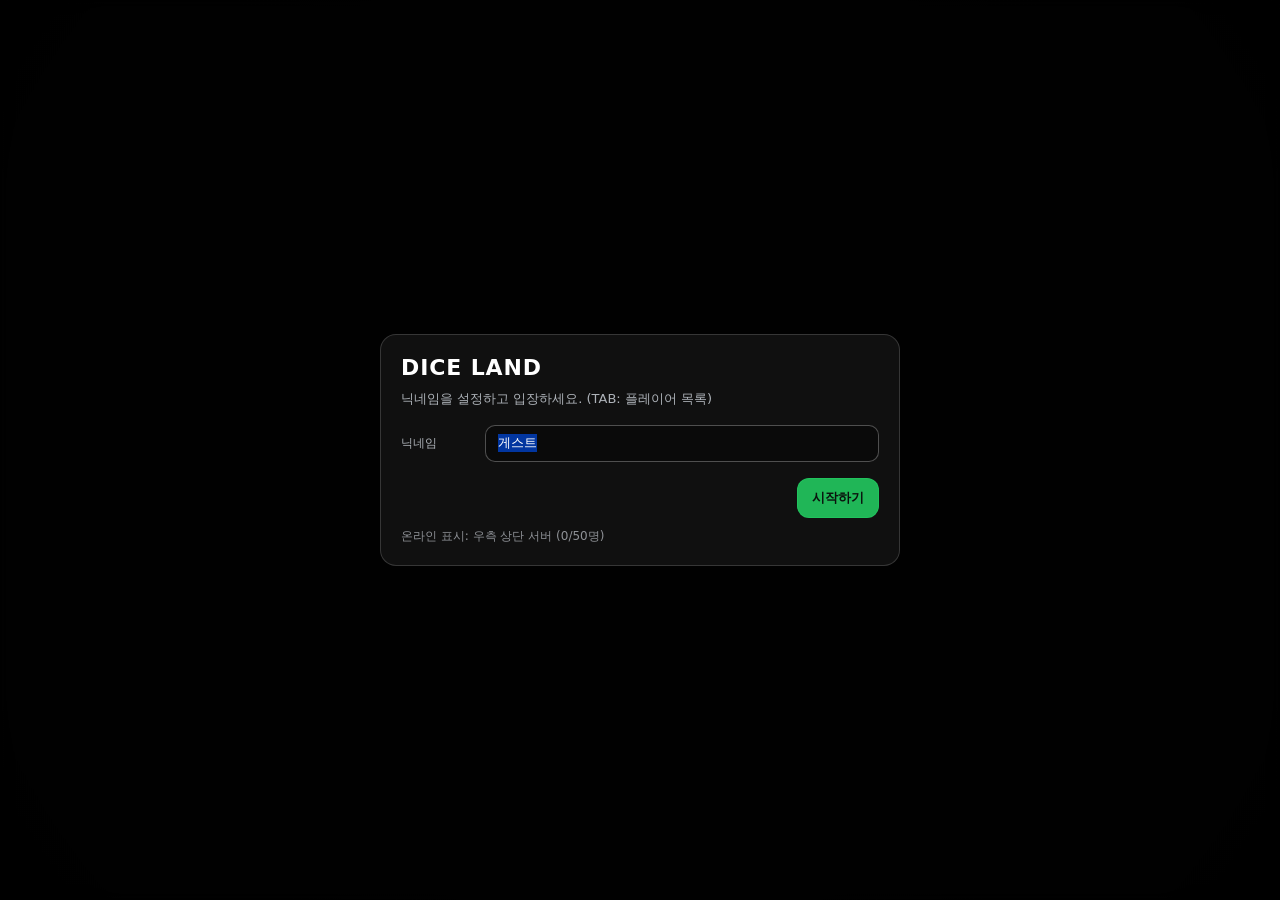
==== commit 29f83921: "Add files via upload" ====
--- a/index.html
+++ b/index.html
@@ -98,10 +98,13 @@
 
   <!-- Ranking Layer -->
   <div id="ranking-layer">
-    <div class="ranking-box">
+    <div id="ranking-panel" class="ranking-box">
       <div class="ranking-title">
         <span>TOP 도박사</span>
-        <span style="font-size: 11px; opacity: 0.7;">실시간</span>
+        <div style="display: flex; gap: 6px; align-items: center;">
+          <span style="font-size: 11px; opacity: 0.7;">실시간</span>
+          <button id="rank-toggle" type="button">닫기</button>
+        </div>
       </div>
       <ul id="ranking-list" class="ranking-list"></ul>
     </div>
@@ -394,6 +397,12 @@
 
   <!-- Chat -->
   <div id="chat-panel" class="chat-panel">
+    <div class="chat-header">
+      <div class="chat-title">CHAT</div>
+      <div class="chat-actions">
+        <button id="chat-toggle" type="button">닫기</button>
+      </div>
+    </div>
     <div id="chat-log" class="chat-log"></div>
     <div class="chat-input-row">
       <input id="chat-input" class="chat-input" placeholder="T 또는 Enter로 채팅" />
--- a/styles/base.css
+++ b/styles/base.css
@@ -9,20 +9,31 @@
     --green: #4ade80;
 }
 
-* {
-    box-sizing: border-box;
-}
-
-body {
-    margin: 0;
-    overflow: hidden;
-    background: #1a1a1a;
-    color: #fff;
+* {
+    box-sizing: border-box;
+}
+
+html, body {
+    width: 100%;
+    height: 100%;
+}
+
+body {
+    margin: 0;
+    overflow: hidden;
+    background: #1a1a1a;
+    color: #fff;
     font-family: system-ui, -apple-system, Segoe UI, Roboto, sans-serif;
     touch-action: none;
 }
 
-/* Canvas */
-#gameCanvas {
-    display: block;
-}+/* Canvas */
+#gameCanvas {
+    display: block;
+    width: 100vw;
+    height: 100vh;
+}
+
+.hidden {
+    display: none !important;
+}
--- a/styles/hud.css
+++ b/styles/hud.css
@@ -2,8 +2,8 @@
 
 #ui-layer {
     position: absolute;
-    top: 16px;
-    left: 16px;
+    top: calc(16px + env(safe-area-inset-top));
+    left: calc(16px + env(safe-area-inset-left));
     pointer-events: none;
     z-index: 10;
     display: flex;
@@ -13,8 +13,8 @@
 
 #ui-top-right {
     position: absolute;
-    top: 72px;
-    right: 16px;
+    top: calc(72px + env(safe-area-inset-top));
+    right: calc(16px + env(safe-area-inset-right));
     pointer-events: auto;
     z-index: 20;
     display: flex;
@@ -144,10 +144,10 @@
 }
 
 /* Mobile Joystick */
-#joystick-zone {
-    position: absolute;
-    bottom: 40px;
-    left: 40px;
+#joystick-zone {
+    position: absolute;
+    bottom: calc(40px + env(safe-area-inset-bottom));
+    left: calc(40px + env(safe-area-inset-left));
     width: 120px;
     height: 120px;
     background: rgba(255, 255, 255, 0.08);
@@ -172,8 +172,8 @@
 /* Mobile Action Button */
 .mobile-action {
     position: absolute;
-    right: 18px;
-    bottom: 42px;
+    right: calc(18px + env(safe-area-inset-right));
+    bottom: calc(42px + env(safe-area-inset-bottom));
     z-index: 12;
     display: none;
     pointer-events: auto;
@@ -197,23 +197,23 @@
 }
 
 /* Mobile responsive */
-@media (max-width: 768px) {
-    #joystick-zone {
-        display: block;
-        left: 18px;
-        bottom: 32px;
-        top: auto;
-    }
+@media (max-width: 768px) {
+    #joystick-zone {
+        display: block;
+        left: calc(18px + env(safe-area-inset-left));
+        bottom: calc(32px + env(safe-area-inset-bottom));
+        top: auto;
+    }
 
     .mobile-action {
         display: flex;
     }
 
-    #ui-layer {
-        left: 10px;
-        top: 10px;
-        gap: 8px;
-    }
+    #ui-layer {
+        left: calc(10px + env(safe-area-inset-left));
+        top: calc(10px + env(safe-area-inset-top));
+        gap: 8px;
+    }
 
     .hud-box {
         padding: 10px 10px;
@@ -236,39 +236,88 @@
 /* Ranking System */
 #ranking-layer {
     position: absolute;
-    top: 96px;
-    left: 16px;
+    top: calc(96px + env(safe-area-inset-top));
+    left: calc(16px + env(safe-area-inset-left));
     right: auto;
-    pointer-events: none;
-    z-index: 10;
-}
-
-.ranking-box {
-    background: var(--panel);
-    border: 1px solid var(--border);
+    pointer-events: auto;
+    z-index: 99998;
+}
+
+.ranking-box {
+    background: var(--panel);
+    border: 1px solid var(--border);
     border-radius: 10px;
-    padding: 10px 15px;
-    backdrop-filter: blur(4px);
-    width: 200px;
-}
-
-.ranking-title {
-    margin: 0 0 10px 0;
-    font-size: 16px;
-    font-weight: 800;
-    color: var(--gold);
-    display: flex;
-    justify-content: space-between;
-    align-items: center;
-    border-bottom: 1px solid #444;
-    padding-bottom: 5px;
-}
-
-.ranking-list {
-    margin: 0;
-    padding: 0;
-    list-style: none;
-}
+    padding: 10px 15px;
+    backdrop-filter: blur(4px);
+    width: 200px;
+}
+
+#ranking-panel,
+#ranking-panel * {
+    pointer-events: auto;
+}
+
+#ranking-panel {
+    position: fixed;
+    top: calc(96px + env(safe-area-inset-top));
+    left: calc(16px + env(safe-area-inset-left));
+    z-index: 99999;
+}
+
+.ranking-title {
+    margin: 0 0 10px 0;
+    font-size: 16px;
+    font-weight: 800;
+    color: var(--gold);
+    display: flex;
+    justify-content: space-between;
+    align-items: center;
+    border-bottom: 1px solid #444;
+    padding-bottom: 5px;
+}
+
+#rank-toggle {
+    border: 1px solid rgba(255, 255, 255, 0.2);
+    background: rgba(255, 255, 255, 0.08);
+    color: #fff;
+    border-radius: 10px;
+    padding: 2px 8px;
+    cursor: pointer;
+    font-size: 11px;
+    min-width: 44px;
+    min-height: 44px;
+    pointer-events: auto;
+}
+
+#rank-close {
+    position: absolute;
+    z-index: 100000;
+    min-width: 44px;
+    min-height: 44px;
+    pointer-events: auto;
+}
+
+.ranking-list {
+    margin: 0;
+    padding: 0;
+    list-style: none;
+}
+
+#ranking-panel.collapsed {
+    width: auto;
+    padding: 6px 8px;
+}
+
+#ranking-panel.collapsed .ranking-title span,
+#ranking-panel.collapsed .ranking-list {
+    display: none !important;
+}
+
+#ranking-panel.collapsed .ranking-title {
+    border-bottom: none;
+    margin: 0;
+    padding-bottom: 0;
+}
 
 .ranking-item {
     display: flex;
@@ -321,8 +370,8 @@
 
 #controls-panel {
     position: absolute;
-    top: 16px;
-    right: 16px;
+    top: calc(16px + env(safe-area-inset-top));
+    right: calc(16px + env(safe-area-inset-right));
     z-index: 19;
     pointer-events: none;
 }
--- a/styles/chat.css
+++ b/styles/chat.css
@@ -2,8 +2,9 @@
 
 #chat-panel.chat-panel {
     position: fixed;
-    left: 16px;
-    top: 220px;
+    left: calc(16px + env(safe-area-inset-left));
+    right: auto;
+    top: calc(220px + env(safe-area-inset-top));
     bottom: auto;
     width: 320px;
     max-height: 280px;
@@ -144,14 +145,21 @@
 }
 
 .chat-panel.collapsed {
-    width: auto;
-    max-height: none;
+    width: 64px;
+    min-width: 64px;
+    max-width: 64px;
 }
 
 .chat-panel.collapsed .chat-title,
 .chat-panel.collapsed .chat-log,
 .chat-panel.collapsed .chat-footer {
     display: none;
+}
+
+#chat-panel.collapsed #chat-log,
+#chat-panel.collapsed #chat-input,
+#chat-panel.collapsed #chat-send {
+    display: none !important;
 }
 
 .chat-panel.collapsed #chat-toggle {
@@ -163,8 +171,9 @@
 @media (max-width: 768px) {
     #chat-panel.chat-panel {
         width: min(320px, 92vw);
-        left: 12px;
-        top: 220px;
+        left: calc(12px + env(safe-area-inset-left));
+        right: auto;
+        top: calc(220px + env(safe-area-inset-top));
         bottom: auto;
     }
 
